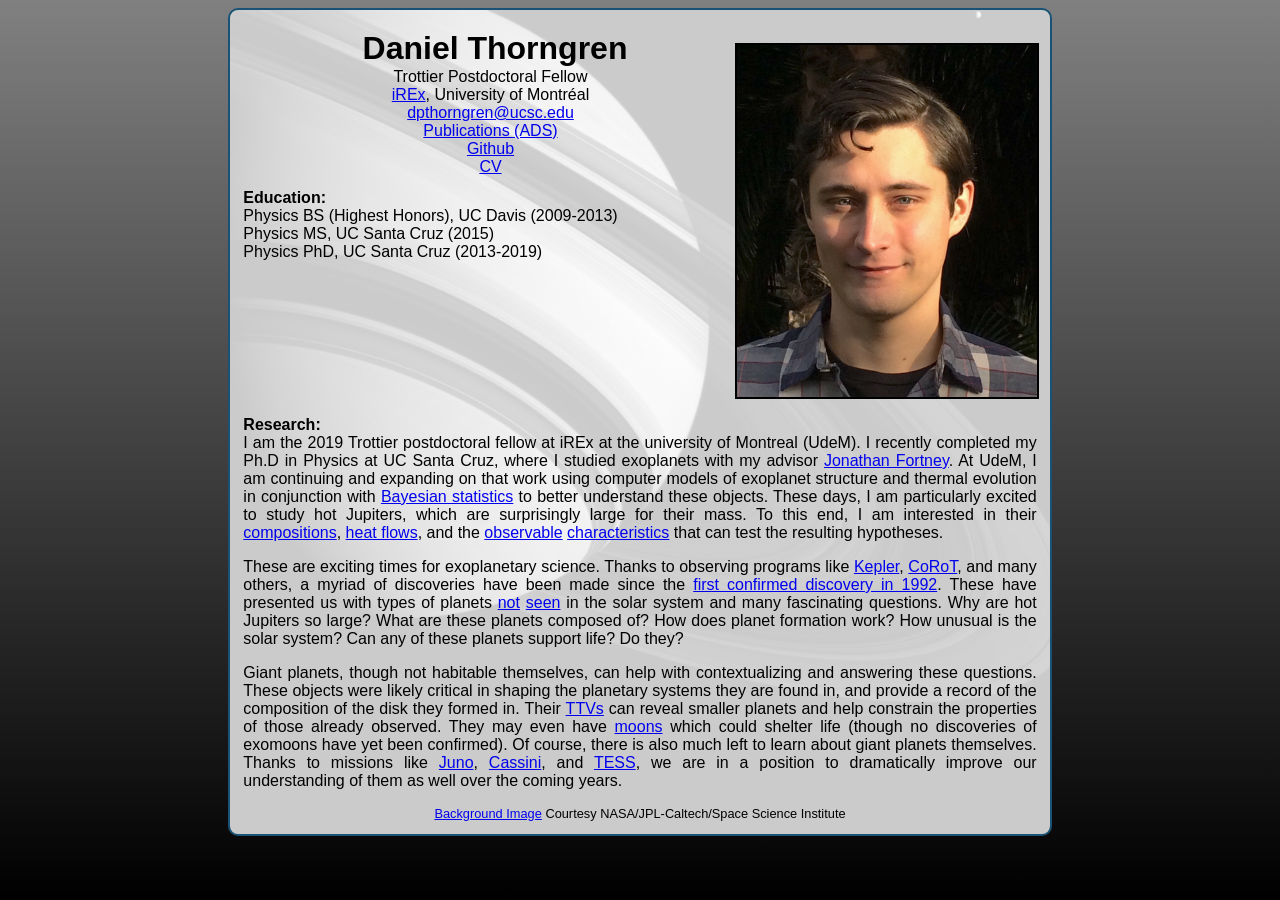
==== index.html @ 83d8c804 "Initial commit of website files." ====
<!DOCTYPE html>
<html lang="en-us">

<head>
    <title>Daniel Thorngren</title>
    <link href="stylesheet.css" type="text/css" rel="stylesheet"/>
</head>

<body>
<div class="inset">
    <div id="right">
        <a href="portrait.jpg">
            <img src="portrait.jpg"/>
        </a>
    </div>
    <div id="left">
        <h1>Daniel Thorngren</h1>
        <p style="margin: 1px">
            Trottier Postdoctoral Fellow<br>
            <a href="http://www.exoplanetes.umontreal.ca/?lang=en">iREx</a>, University of Montr&eacute;al<br>
            <a href="mailto:dpthorngren@ucsc.edu">dpthorngren@ucsc.edu</a><br>
        <a href="https://ui.adsabs.harvard.edu/search/q=Thorngren%2C%20Daniel%20property%3Arefereed">Publications (ADS)</a><br>
	<a href="https://github.com/dpthorngren">Github</a><br>
        <a href="thorngrenCV.pdf">CV</a>
        </p>
        <p style="text-align: left; margin: 10pt">
            <!-- <strong>Address:</strong><br>
            [Not yet set up.]<br>
            <br> -->
            <strong>Education:</strong><br>
            Physics BS (Highest Honors), UC Davis (2009-2013)<br>
            Physics MS, UC Santa Cruz (2015)<br>
            Physics PhD, UC Santa Cruz (2013-2019)
        </p>
    </div>
    <div id="body">
	<p><strong>Research:</strong><br>
        I am the 2019 Trottier postdoctoral fellow at iREx at the university of Montreal (UdeM).
        I recently completed my Ph.D in Physics at UC Santa Cruz, where I studied exoplanets with my advisor
        <a href="http://www.ucolick.org/~jfortney/">Jonathan Fortney</a>.
        At UdeM, I am continuing and expanding on that work using computer models of exoplanet structure
        and thermal evolution in conjunction with
        <a href="https://en.wikipedia.org/wiki/Bayesian_inference">Bayesian statistics</a> to better
        understand these objects.  These days, I am particularly excited to study hot Jupiters, which are
        surprisingly large for their mass.  To this end, I am interested in their
        <a href="https://ui.adsabs.harvard.edu/abs/2016ApJ...831...64T/abstract">compositions</a>,
        <a href="https://ui.adsabs.harvard.edu/abs/2018AJ....155..214T/abstract">heat flows</a>, and the
        <a href="https://ui.adsabs.harvard.edu/abs/2019ApJ...874L..31T/abstract">observable</a>
        <a href="https://ui.adsabs.harvard.edu/abs/2019arXiv190707777T/abstract">characteristics</a>
        that can test the resulting hypotheses.
        <p>
        These are exciting times for exoplanetary science.  Thanks to observing
        programs like <a href="http://kepler.nasa.gov/">Kepler</a>,
        <a href="http://www.esa.int/Our_Activities/Space_Science/COROT/COROT_objectives">CoRoT</a>,
        and many others, a myriad of
        discoveries have been made since the
        <a href="https://en.wikipedia.org/wiki/PSR_B1257%2B12">first confirmed discovery in 1992</a>.
        These have presented us with types of planets
        <a href="https://en.wikipedia.org/wiki/Super-Earth">not</a>
        <a href="https://en.wikipedia.org/wiki/Hot_Jupiter">seen</a> in the solar system and
        many fascinating questions.  Why are hot Jupiters so large?  What
        are these planets composed of?  How does
        planet formation work?  How unusual is the solar system?
        Can any of these planets support life? Do they?
        </p>
        <p>
        Giant planets, though not habitable themselves, can help with
        contextualizing and answering these questions.  These objects were
        likely critical in shaping the planetary systems they are found in,
        and provide a record of the composition of the disk they formed in.
        Their <a href="https://en.wikipedia.org/wiki/Transit-timing_variation">
        TTVs</a> can reveal smaller planets and help constrain the properties
        of those already observed.  They may even have
        <a href="https://en.wikipedia.org/wiki/Exomoon">moons</a> which could
        shelter life (though no discoveries of exomoons have yet been confirmed).
        Of course, there is also much left to learn about giant planets themselves.
        Thanks to missions like 
        <a href="https://www.nasa.gov/mission_pages/juno/main/">Juno</a>,
        <a href="https://saturn.jpl.nasa.gov/">Cassini</a>,
        and <a href="https://tess.gsfc.nasa.gov/">TESS</a>, we are in a
        position to dramatically improve our understanding of them as well
        over the coming years.
        </p>
    </div>
    <p style="font-size: .8em; text-align:center">
        <a href="http://photojournal.jpl.nasa.gov/catalog/PIA14636">Background Image</a> Courtesy NASA/JPL-Caltech/Space Science Institute
    </p>
</div>
</body>
</html>
---- stylesheet.css ----
html {
    height: 100%;
    background: black;
    background: linear-gradient(gray,black);
    background-attachment: fixed;
    font-family: Arial, sans-serif;
}

img {
    width: 100%;
    border: 2px solid black;
    margin: 10pt;
}

.inset {
    width: 100%;
    max-width: 820px;
    margin: auto;
    border: 2px solid #1A5276;
    background-image: url("saturn.jpg");
    background-size: contain;
    background-repeat: no-repeat;
    background-color: #cbcbcb;
    border-radius: 10px;
}

h1 {
    margin: 20px 10px 0px 10px;
}

#right {
    float: right;
    position: relative;
    left: -3.5%;
    width: 55%;
    max-width: 300px;
}

#left {
    display: inline;
    text-align: center;
}

#body {
    text-align: justify;
    margin: 10pt;
    clear: both
}
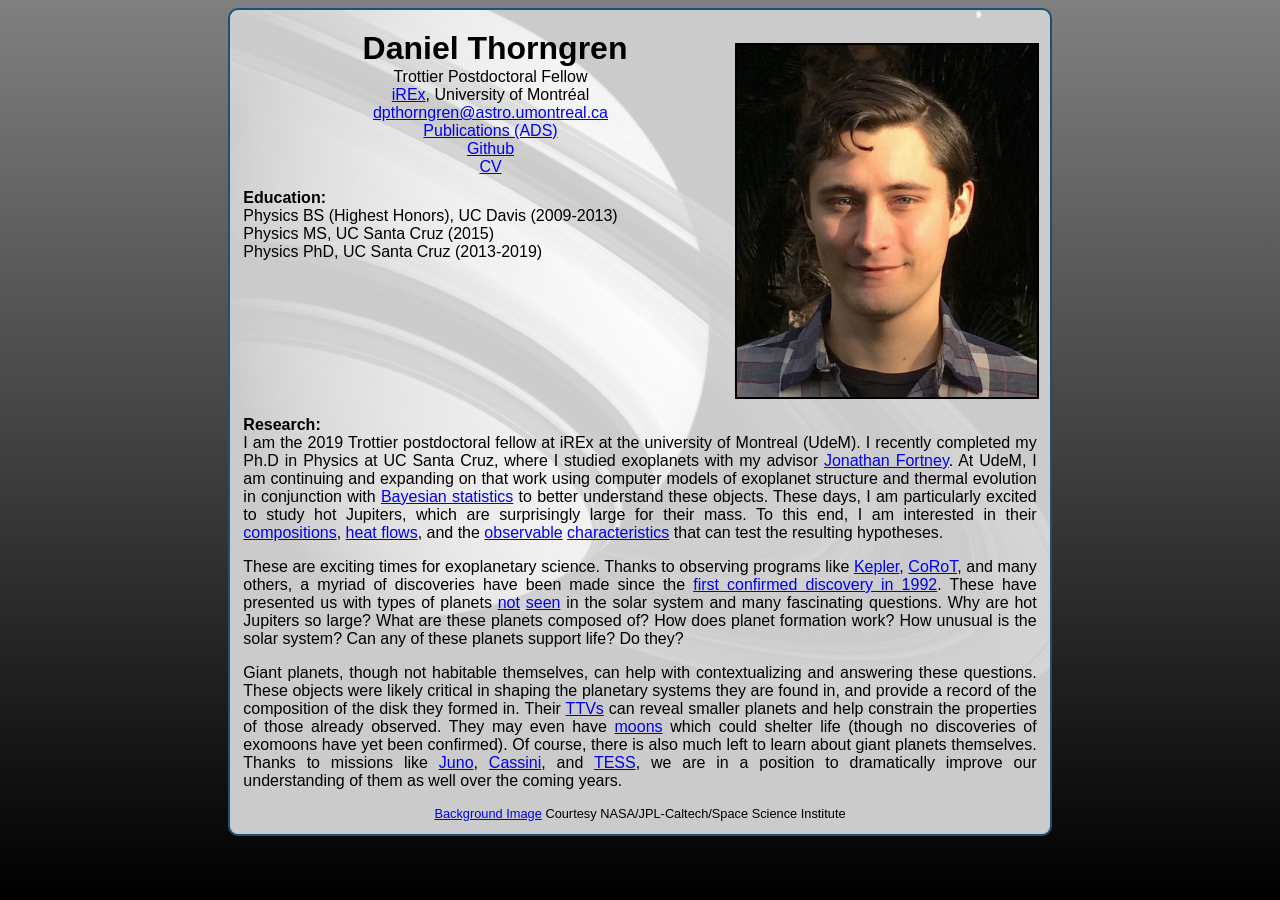
==== commit 8eeedebf: "Updated email address" ====
--- a/index.html
+++ b/index.html
@@ -18,7 +18,7 @@
         <p style="margin: 1px">
             Trottier Postdoctoral Fellow<br>
             <a href="http://www.exoplanetes.umontreal.ca/?lang=en">iREx</a>, University of Montr&eacute;al<br>
-            <a href="mailto:dpthorngren@ucsc.edu">dpthorngren@ucsc.edu</a><br>
+            <a href="mailto:dpthorngren@astro.umontreal.ca">dpthorngren@astro.umontreal.ca</a><br>
         <a href="https://ui.adsabs.harvard.edu/search/q=Thorngren%2C%20Daniel%20property%3Arefereed">Publications (ADS)</a><br>
 	<a href="https://github.com/dpthorngren">Github</a><br>
         <a href="thorngrenCV.pdf">CV</a>
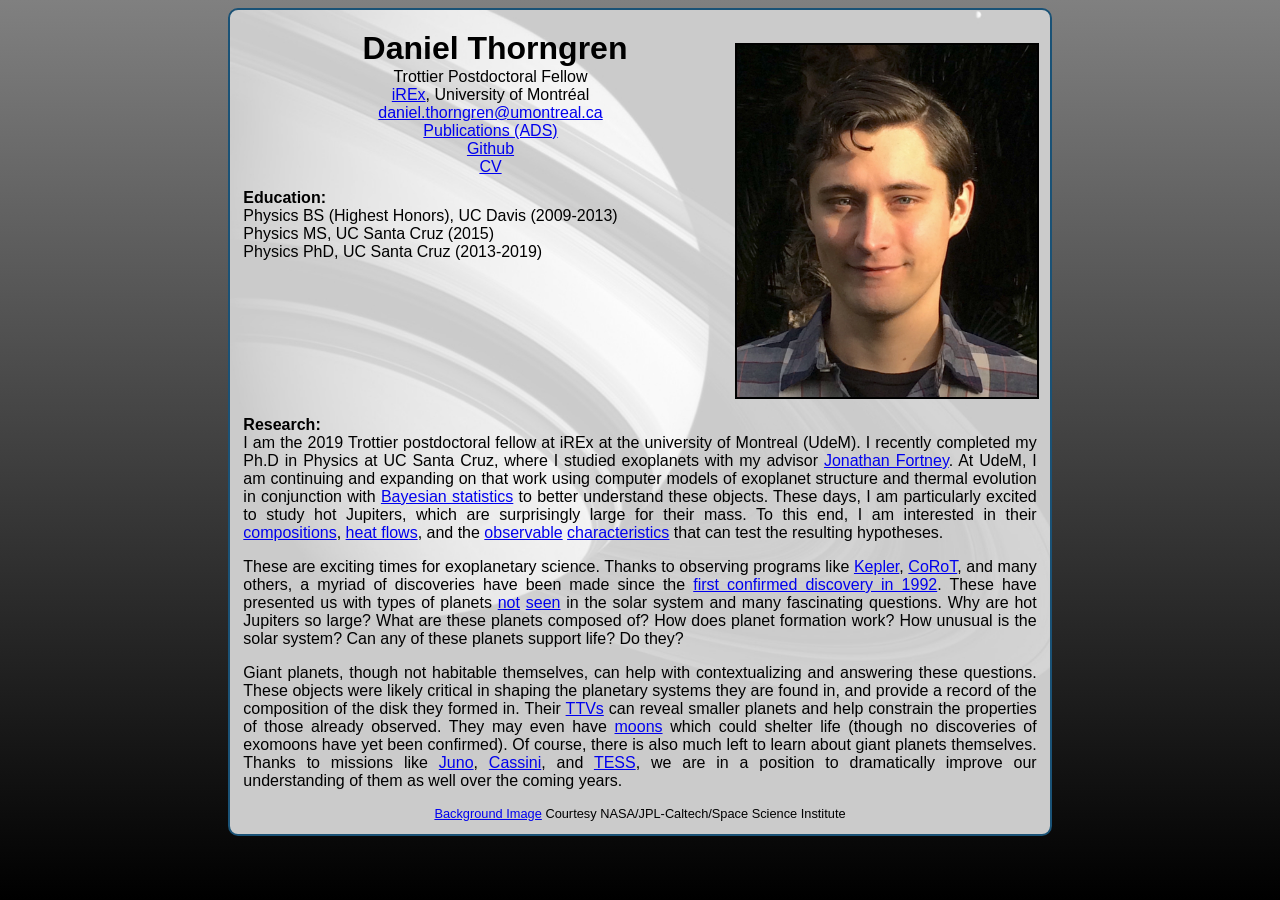
==== commit f30b329d: "Updated email address to the umontreal.ca address." ====
--- a/index.html
+++ b/index.html
@@ -10,7 +10,7 @@
 <div class="inset">
     <div id="right">
         <a href="portrait.jpg">
-            <img src="portrait.jpg"/>
+            <img src="portrait.jpg" alt="Photo of Daniel Thorngren"/>
         </a>
     </div>
     <div id="left">
@@ -18,7 +18,7 @@
         <p style="margin: 1px">
             Trottier Postdoctoral Fellow<br>
             <a href="http://www.exoplanetes.umontreal.ca/?lang=en">iREx</a>, University of Montr&eacute;al<br>
-            <a href="mailto:dpthorngren@astro.umontreal.ca">dpthorngren@astro.umontreal.ca</a><br>
+            <a href="mailto:daniel.thorngren@umontreal.ca">daniel.thorngren@umontreal.ca</a><br>
         <a href="https://ui.adsabs.harvard.edu/search/q=Thorngren%2C%20Daniel%20property%3Arefereed">Publications (ADS)</a><br>
 	<a href="https://github.com/dpthorngren">Github</a><br>
         <a href="thorngrenCV.pdf">CV</a>
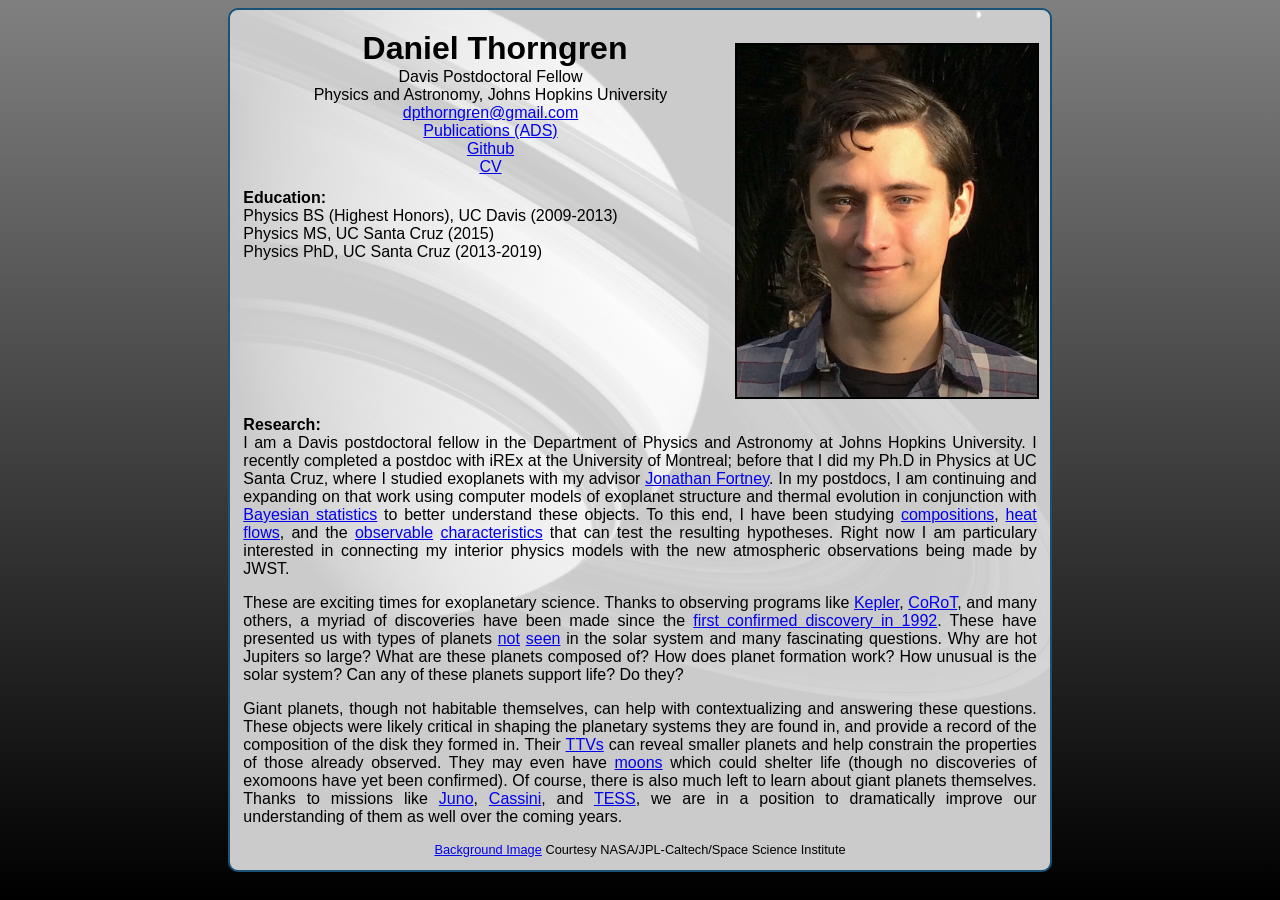
==== commit d3929420: "Update job position" ====
--- a/index.html
+++ b/index.html
@@ -16,9 +16,9 @@
     <div id="left">
         <h1>Daniel Thorngren</h1>
         <p style="margin: 1px">
-            Trottier Postdoctoral Fellow<br>
-            <a href="http://www.exoplanetes.umontreal.ca/?lang=en">iREx</a>, University of Montr&eacute;al<br>
-            <a href="mailto:daniel.thorngren@umontreal.ca">daniel.thorngren@umontreal.ca</a><br>
+            Davis Postdoctoral Fellow<br>
+            Physics and Astronomy, Johns Hopkins University<br>
+            <a href="mailto:dpthorngren@gmail.com">dpthorngren@gmail.com</a><br>
         <a href="https://ui.adsabs.harvard.edu/search/q=Thorngren%2C%20Daniel%20property%3Arefereed">Publications (ADS)</a><br>
 	<a href="https://github.com/dpthorngren">Github</a><br>
         <a href="thorngrenCV.pdf">CV</a>
@@ -35,19 +35,19 @@
     </div>
     <div id="body">
 	<p><strong>Research:</strong><br>
-        I am the 2019 Trottier postdoctoral fellow at iREx at the university of Montreal (UdeM).
-        I recently completed my Ph.D in Physics at UC Santa Cruz, where I studied exoplanets with my advisor
+        I am a Davis postdoctoral fellow in the Department of Physics and Astronomy at Johns Hopkins University.
+        I recently completed a postdoc with iREx at the University of Montreal; before that I did my Ph.D in Physics at UC Santa Cruz, where I studied exoplanets with my advisor
         <a href="http://www.ucolick.org/~jfortney/">Jonathan Fortney</a>.
-        At UdeM, I am continuing and expanding on that work using computer models of exoplanet structure
+        In my postdocs, I am continuing and expanding on that work using computer models of exoplanet structure
         and thermal evolution in conjunction with
         <a href="https://en.wikipedia.org/wiki/Bayesian_inference">Bayesian statistics</a> to better
-        understand these objects.  These days, I am particularly excited to study hot Jupiters, which are
-        surprisingly large for their mass.  To this end, I am interested in their
+        understand these objects.  To this end, I have been studying
         <a href="https://ui.adsabs.harvard.edu/abs/2016ApJ...831...64T/abstract">compositions</a>,
         <a href="https://ui.adsabs.harvard.edu/abs/2018AJ....155..214T/abstract">heat flows</a>, and the
         <a href="https://ui.adsabs.harvard.edu/abs/2019ApJ...874L..31T/abstract">observable</a>
         <a href="https://ui.adsabs.harvard.edu/abs/2019arXiv190707777T/abstract">characteristics</a>
         that can test the resulting hypotheses.
+	Right now I am particulary interested in connecting my interior physics models with the new atmospheric observations being made by JWST.
         <p>
         These are exciting times for exoplanetary science.  Thanks to observing
         programs like <a href="http://kepler.nasa.gov/">Kepler</a>,
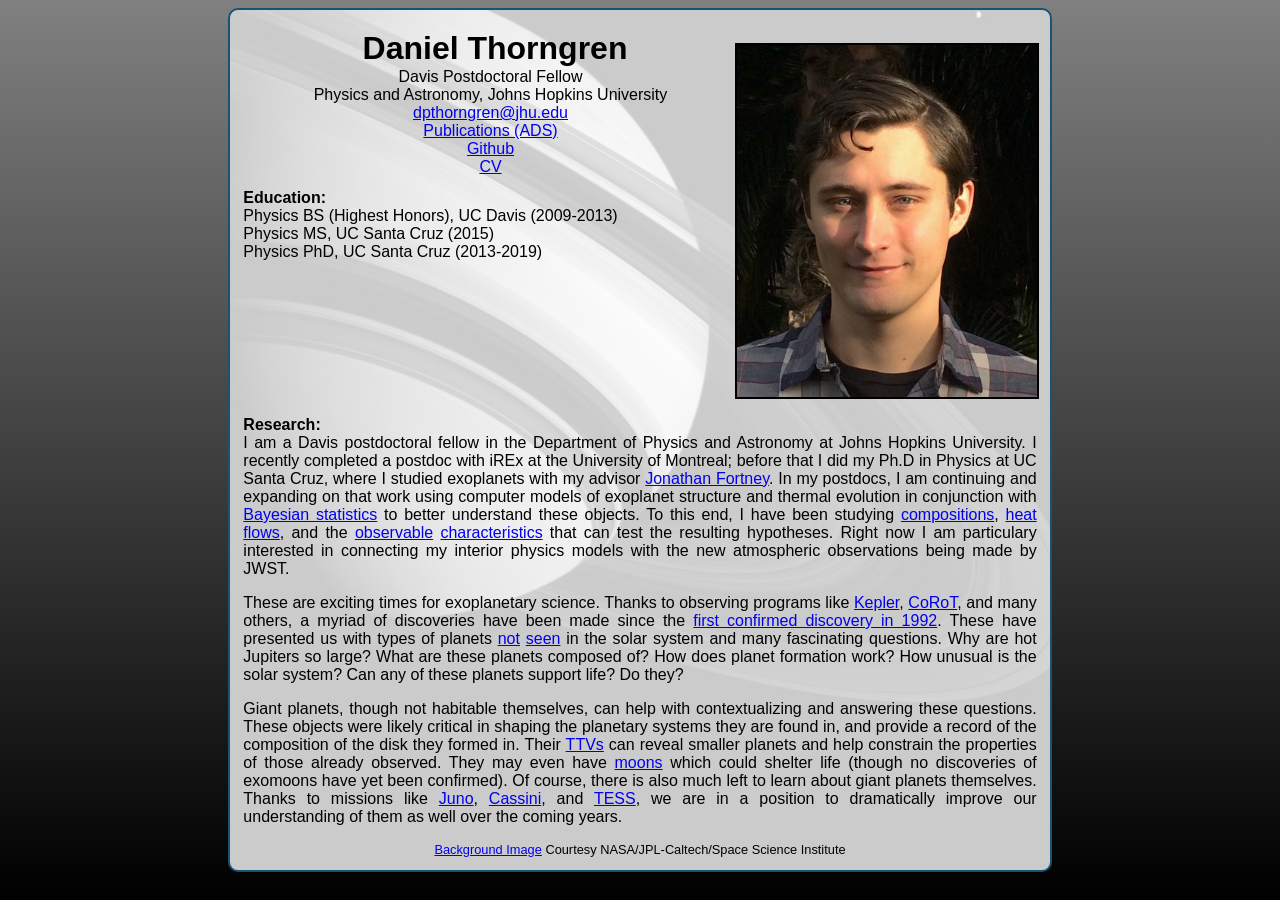
==== commit ed55b68c: "Use JHU email address" ====
--- a/index.html
+++ b/index.html
@@ -18,7 +18,7 @@
         <p style="margin: 1px">
             Davis Postdoctoral Fellow<br>
             Physics and Astronomy, Johns Hopkins University<br>
-            <a href="mailto:dpthorngren@gmail.com">dpthorngren@gmail.com</a><br>
+            <a href="mailto:dpthorngren@jhu.edu">dpthorngren@jhu.edu</a><br>
         <a href="https://ui.adsabs.harvard.edu/search/q=Thorngren%2C%20Daniel%20property%3Arefereed">Publications (ADS)</a><br>
 	<a href="https://github.com/dpthorngren">Github</a><br>
         <a href="thorngrenCV.pdf">CV</a>
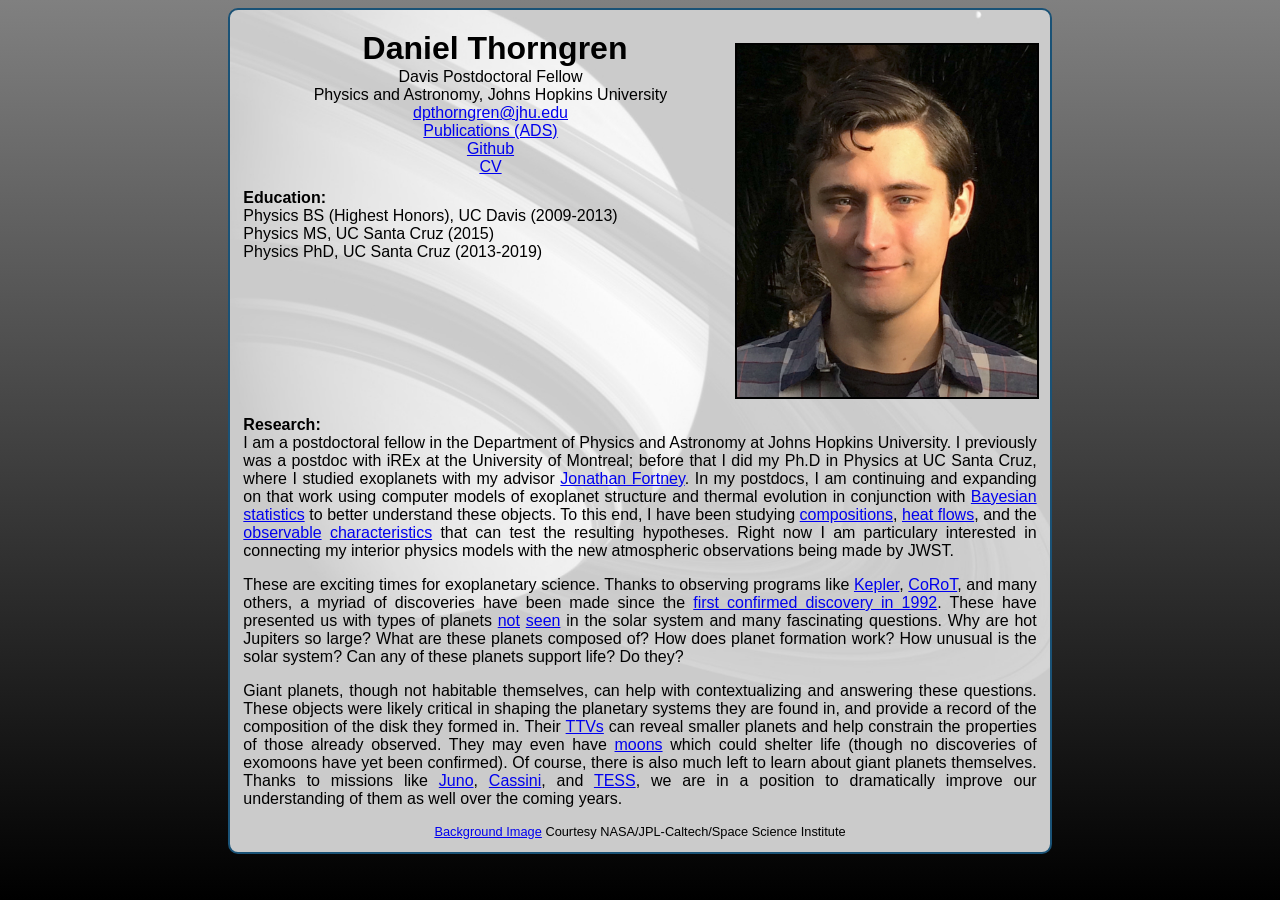
==== commit 2b1df342: "Update job title in index.html" ====
--- a/index.html
+++ b/index.html
@@ -35,8 +35,8 @@
     </div>
     <div id="body">
 	<p><strong>Research:</strong><br>
-        I am a Davis postdoctoral fellow in the Department of Physics and Astronomy at Johns Hopkins University.
-        I recently completed a postdoc with iREx at the University of Montreal; before that I did my Ph.D in Physics at UC Santa Cruz, where I studied exoplanets with my advisor
+        I am a postdoctoral fellow in the Department of Physics and Astronomy at Johns Hopkins University.
+        I previously was a postdoc with iREx at the University of Montreal; before that I did my Ph.D in Physics at UC Santa Cruz, where I studied exoplanets with my advisor
         <a href="http://www.ucolick.org/~jfortney/">Jonathan Fortney</a>.
         In my postdocs, I am continuing and expanding on that work using computer models of exoplanet structure
         and thermal evolution in conjunction with
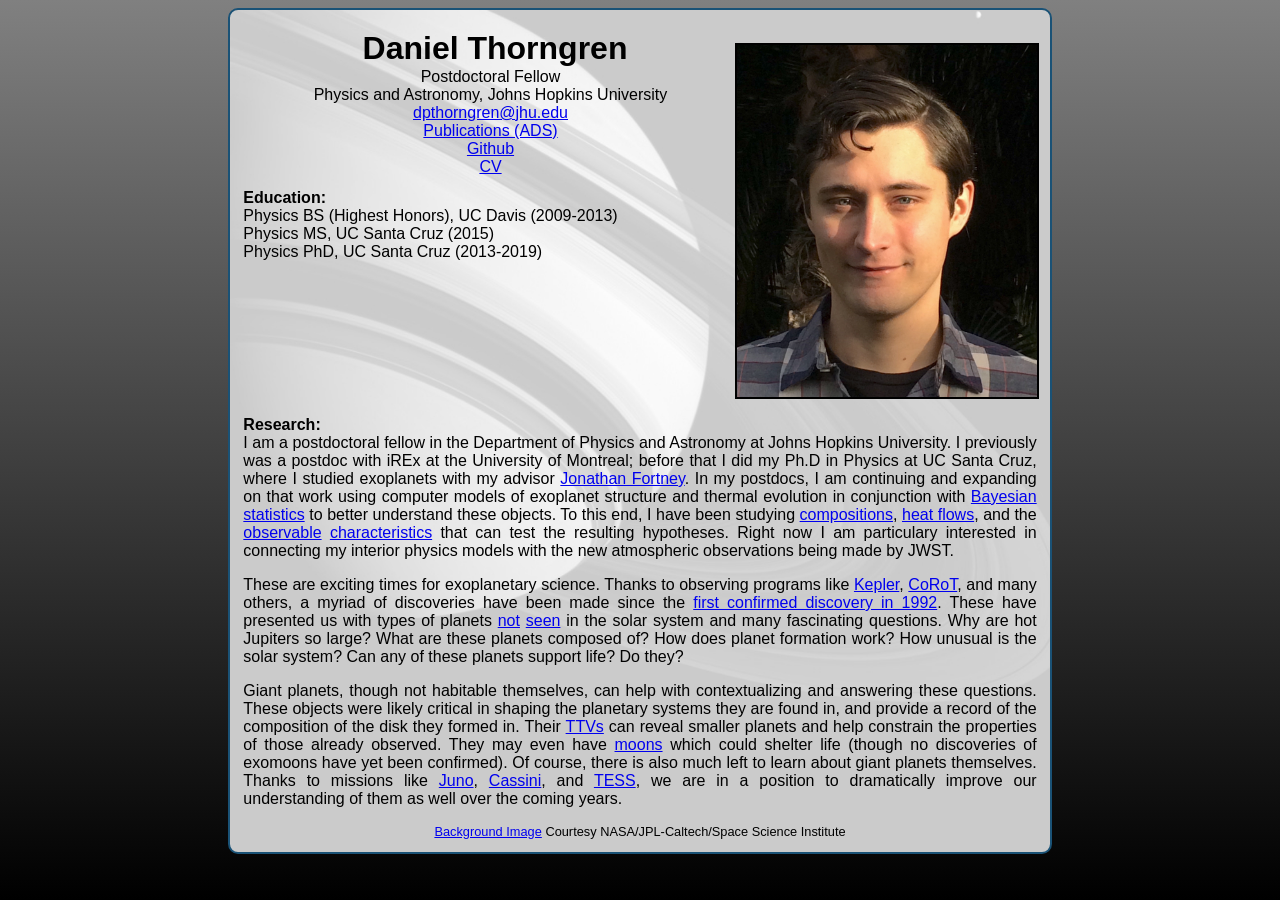
==== commit b64815a8: "Update index.html again, missed job name in title" ====
--- a/index.html
+++ b/index.html
@@ -16,7 +16,7 @@
     <div id="left">
         <h1>Daniel Thorngren</h1>
         <p style="margin: 1px">
-            Davis Postdoctoral Fellow<br>
+            Postdoctoral Fellow<br>
             Physics and Astronomy, Johns Hopkins University<br>
             <a href="mailto:dpthorngren@jhu.edu">dpthorngren@jhu.edu</a><br>
         <a href="https://ui.adsabs.harvard.edu/search/q=Thorngren%2C%20Daniel%20property%3Arefereed">Publications (ADS)</a><br>
